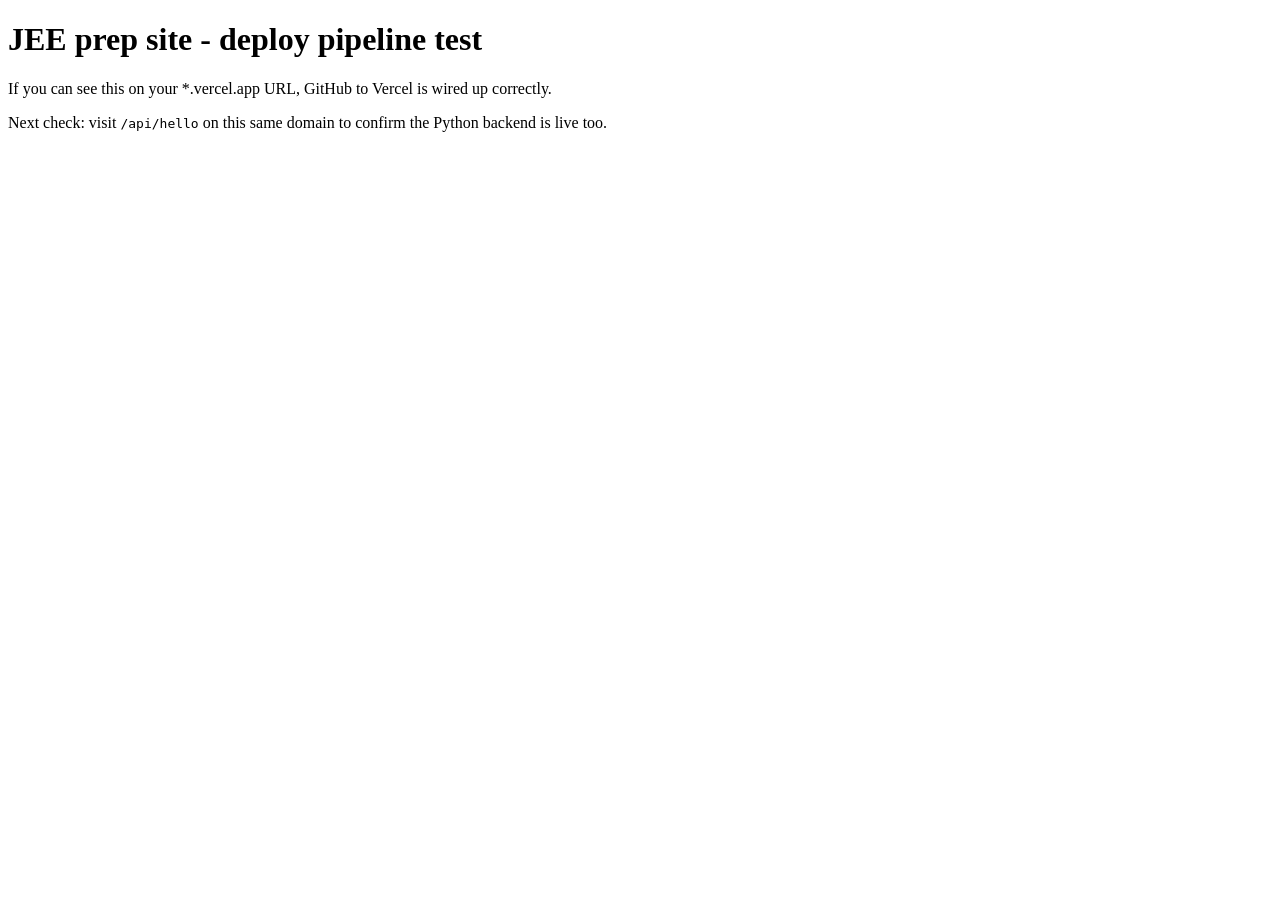
==== index.html @ 1d37bfb1 "Add files via upload Adding test files" ====
<!doctype html>
<html lang="en">
<head>
<meta charset="utf-8">
<title>JEE prep - pipeline test</title>
</head>
<body>
<h1>JEE prep site - deploy pipeline test</h1>
<p>If you can see this on your *.vercel.app URL, GitHub to Vercel is wired up correctly.</p>
<p>Next check: visit <code>/api/hello</code> on this same domain to confirm the Python backend is live too.</p>
</body>
</html>
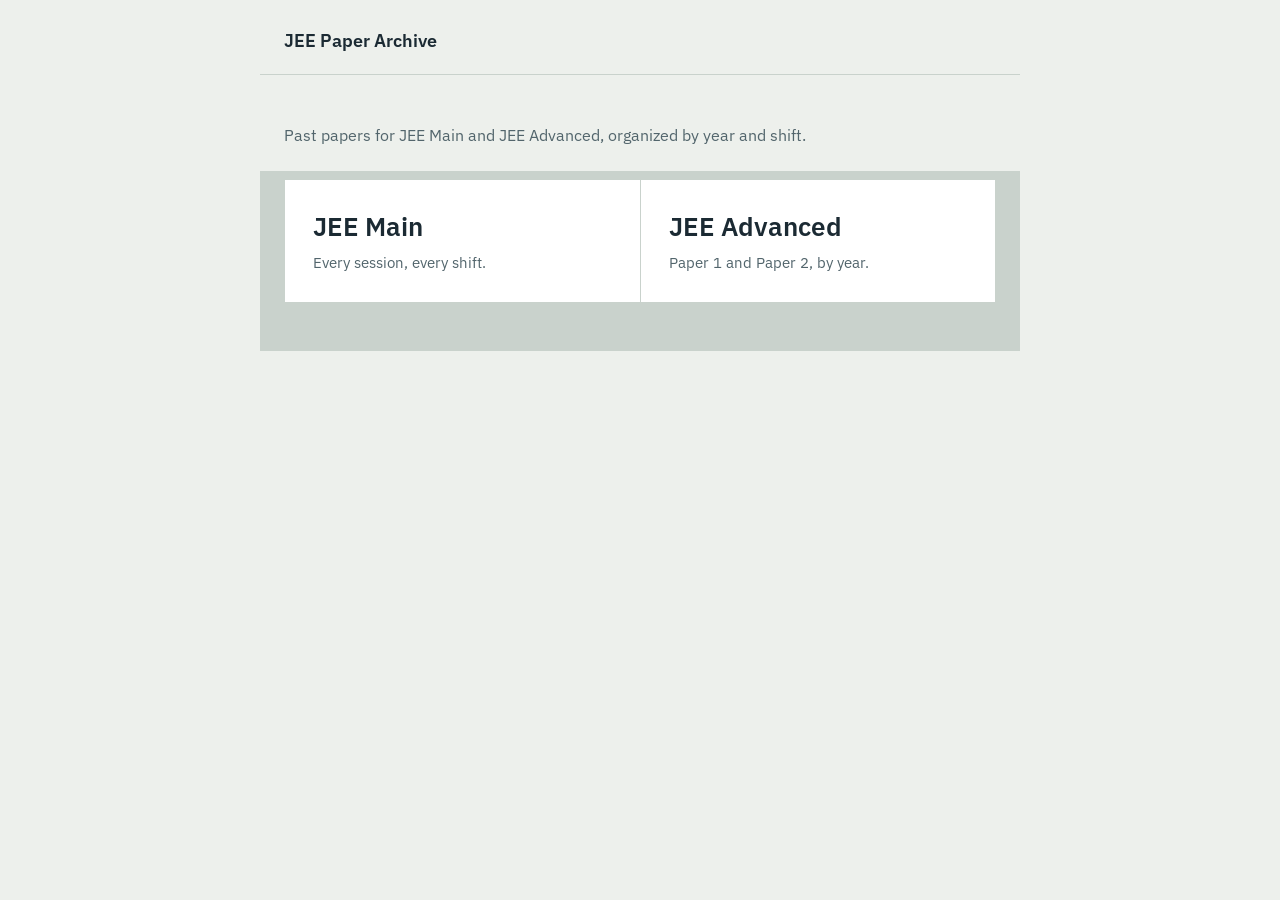
==== commit d1c124f6: "Revise title and enhance HTML structure Updated the title and added meta tags for viewport and style" ====
--- a/index.html
+++ b/index.html
@@ -2,11 +2,33 @@
 <html lang="en">
 <head>
 <meta charset="utf-8">
-<title>JEE prep - pipeline test</title>
+<meta name="viewport" content="width=device-width, initial-scale=1">
+<title>JEE Paper Archive</title>
+<link rel="preconnect" href="https://fonts.googleapis.com">
+<link rel="preconnect" href="https://fonts.gstatic.com" crossorigin>
+<link href="https://fonts.googleapis.com/css2?family=IBM+Plex+Mono:wght@400;500&family=IBM+Plex+Sans:wght@400;500;600&display=swap" rel="stylesheet">
+<link rel="stylesheet" href="/assets/style.css">
 </head>
 <body>
-<h1>JEE prep site - deploy pipeline test</h1>
-<p>If you can see this on your *.vercel.app URL, GitHub to Vercel is wired up correctly.</p>
-<p>Next check: visit <code>/api/hello</code> on this same domain to confirm the Python backend is live too.</p>
+
+<header class="site-header">
+  <a class="site-title" href="/">JEE Paper Archive</a>
+</header>
+
+<div class="intro">
+  <p>Past papers for JEE Main and JEE Advanced, organized by year and shift.</p>
+</div>
+
+<nav class="directory">
+  <a class="directory-entry" href="/mains/">
+    <span class="entry-name">JEE Main</span>
+    <span class="entry-desc">Every session, every shift.</span>
+  </a>
+  <a class="directory-entry" href="/advanced/">
+    <span class="entry-name">JEE Advanced</span>
+    <span class="entry-desc">Paper 1 and Paper 2, by year.</span>
+  </a>
+</nav>
+
 </body>
 </html>
--- a/assets/style.css
+++ b/assets/style.css
@@ -0,0 +1,179 @@
+:root {
+  --ink: #1B2A33;
+  --ink-soft: #52656C;
+  --paper: #EDF0EC;
+  --surface: #FFFFFF;
+  --rule: #C9D2CC;
+  --accent: #1F4E5F;
+  --accent-soft: #DEE7E6;
+  --radius: 3px;
+
+  --font-sans: 'IBM Plex Sans', system-ui, -apple-system, sans-serif;
+  --font-mono: 'IBM Plex Mono', ui-monospace, 'SFMono-Regular', monospace;
+}
+
+* { box-sizing: border-box; }
+html, body { margin: 0; padding: 0; }
+
+body {
+  background: var(--paper);
+  color: var(--ink);
+  font-family: var(--font-sans);
+  font-size: 16px;
+  line-height: 1.5;
+  -webkit-font-smoothing: antialiased;
+}
+
+a { color: var(--accent); text-decoration: none; }
+a:hover { text-decoration: underline; }
+
+:focus-visible { outline: 2px solid var(--accent); outline-offset: 2px; }
+
+@media (prefers-reduced-motion: reduce) {
+  * { scroll-behavior: auto !important; animation: none !important; transition: none !important; }
+}
+
+/* Site header, used on home + archive pages */
+.site-header {
+  max-width: 760px;
+  margin: 0 auto;
+  padding: 28px 24px 20px;
+  border-bottom: 1px solid var(--rule);
+}
+.site-header .site-title { font-weight: 600; font-size: 1.1rem; color: var(--ink); }
+.back-link { display: inline-block; margin-bottom: 16px; font-size: 0.9rem; color: var(--ink-soft); }
+
+/* Home page */
+.intro { max-width: 760px; margin: 0 auto; padding: 32px 24px 8px; }
+.intro p { color: var(--ink-soft); max-width: 60ch; }
+
+.directory {
+  max-width: 760px;
+  margin: 0 auto;
+  padding: 8px 24px 48px;
+  display: grid;
+  grid-template-columns: 1fr 1fr;
+  gap: 1px;
+  background: var(--rule);
+  border: 1px solid var(--rule);
+}
+@media (max-width: 600px) {
+  .directory { grid-template-columns: 1fr; }
+}
+.directory-entry { background: var(--surface); padding: 28px; display: block; }
+.directory-entry:hover { background: var(--accent-soft); text-decoration: none; }
+.directory-entry .entry-name { font-size: 1.6rem; font-weight: 600; color: var(--ink); display: block; }
+.directory-entry .entry-desc { display: block; margin-top: 4px; color: var(--ink-soft); font-size: 0.95rem; }
+
+/* Archive listing pages (mains / advanced) */
+.archive { max-width: 760px; margin: 0 auto; padding: 8px 24px 48px; }
+.archive h1 { font-size: 1.8rem; margin: 0 0 24px; }
+
+.year-group { margin-bottom: 28px; }
+.year-group .year {
+  font-family: var(--font-mono);
+  font-size: 1rem;
+  font-weight: 500;
+  color: var(--ink-soft);
+  margin: 0 0 8px;
+  padding-bottom: 6px;
+  border-bottom: 1px solid var(--rule);
+}
+.paper-list { list-style: none; margin: 0; padding: 0; }
+.paper-item a {
+  display: flex;
+  align-items: center;
+  gap: 12px;
+  padding: 12px 4px;
+  border-bottom: 1px solid var(--rule);
+  color: var(--ink);
+}
+.paper-item a:hover { background: var(--accent-soft); text-decoration: none; }
+.paper-date { flex: 1; }
+.paper-shift {
+  font-family: var(--font-mono);
+  font-size: 0.8rem;
+  background: var(--accent-soft);
+  color: var(--accent);
+  padding: 2px 8px;
+  border-radius: var(--radius);
+}
+
+.empty-state {
+  border: 1px dashed var(--rule);
+  border-radius: var(--radius);
+  padding: 24px;
+  color: var(--ink-soft);
+}
+.empty-state code {
+  font-family: var(--font-mono);
+  font-size: 0.9em;
+  background: var(--accent-soft);
+  padding: 1px 5px;
+  border-radius: var(--radius);
+}
+
+/* PDF viewer page */
+.viewer-body { background: #3B4145; }
+.viewer-toolbar {
+  position: sticky;
+  top: 0;
+  z-index: 10;
+  display: flex;
+  align-items: center;
+  gap: 16px;
+  flex-wrap: wrap;
+  background: var(--ink);
+  color: #fff;
+  padding: 10px 16px;
+}
+.viewer-toolbar .btn-back { color: #fff; font-size: 1.2rem; line-height: 1; }
+.viewer-title {
+  flex: 1;
+  min-width: 100px;
+  font-size: 0.95rem;
+  overflow: hidden;
+  text-overflow: ellipsis;
+  white-space: nowrap;
+}
+.viewer-controls { display: flex; align-items: center; gap: 8px; font-family: var(--font-mono); font-size: 0.85rem; }
+.viewer-controls button {
+  background: transparent;
+  border: 1px solid #5C6A70;
+  color: #fff;
+  width: 28px;
+  height: 28px;
+  border-radius: var(--radius);
+  font-size: 1rem;
+  cursor: pointer;
+}
+.viewer-controls button:hover { background: #4C5459; }
+.zoom-level { min-width: 42px; text-align: center; }
+.control-divider { width: 1px; height: 20px; background: #5C6A70; }
+#page-input {
+  width: 48px;
+  background: transparent;
+  border: 1px solid #5C6A70;
+  color: #fff;
+  border-radius: var(--radius);
+  text-align: center;
+  font-family: var(--font-mono);
+  padding: 4px;
+}
+
+.viewer-container { max-width: 960px; margin: 0 auto; padding: 24px 16px 64px; overflow-x: auto; }
+.viewer-status { color: #fff; text-align: center; font-family: var(--font-mono); font-size: 0.9rem; padding: 48px 0; }
+.pdf-page {
+  display: block;
+  width: fit-content;
+  margin: 0 auto 16px;
+  box-shadow: 0 2px 10px rgba(0, 0, 0, 0.35);
+  background: #fff;
+  line-height: 0;
+}
+.pdf-page canvas { display: block; }
+
+@media (max-width: 520px) {
+  .viewer-toolbar { gap: 10px; }
+  .viewer-title { display: none; }
+}
